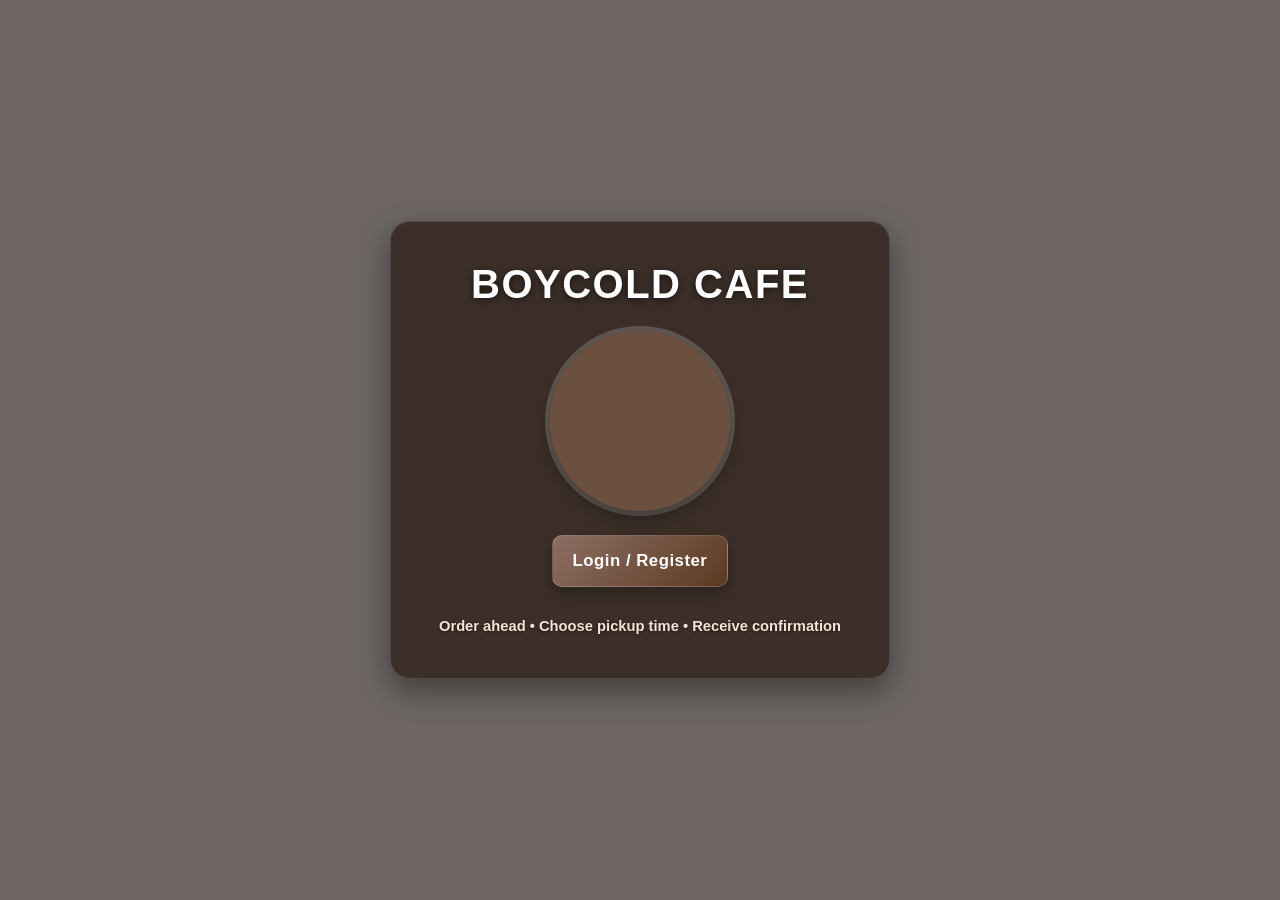
==== boycold-cafe-preordering-system/index.html @ 698cb23b "Add files via upload" ====
<!DOCTYPE html>
<html lang="en">
<head>
    <meta charset="UTF-8">
    <meta name="viewport" content="width=device-width, initial-scale=1.0">
    <title>Boycold Cafe - Home</title>
    <style>
        * {
            box-sizing: border-box;
        }

        body.start-page {
            margin: 0;
            padding: 30px 20px;
            min-height: 100vh;
            display: flex;
            justify-content: center;
            align-items: center;
            font-family: 'Segoe UI', Tahoma, Geneva, Verdana, sans-serif;
            background:
                linear-gradient(
                    rgba(30, 20, 15, 0.65),
                    rgba(30, 20, 15, 0.65)
                ),
                url('images/bg.jpg');
            background-size: cover;
            background-position: center;
            background-repeat: no-repeat;
            background-attachment: fixed;
        }

        .start-container {
            width: 100%;
            max-width: 500px;
            display: flex;
            flex-direction: column;
            align-items: center;
            text-align: center;
            gap: 24px;
            background: rgba(45, 30, 22, 0.75);
            padding: 40px 30px;
            border-radius: 20px;
            box-shadow: 0 12px 30px rgba(0, 0, 0, 0.4);
            border: 1px solid rgba(255, 255, 255, 0.12);
            backdrop-filter: blur(5px);
        }

        .start-title {
            margin: 0;
            color: #ffffff;
            font-size: 2.5rem;
            font-weight: 800;
            letter-spacing: 1.5px;
            text-shadow: 0 2px 8px rgba(0, 0, 0, 0.6);
        }

        .logo-circle {
            width: 180px;
            height: 180px;
            background:
                #6B4F3F
                url('images/boycold logo.png')
                no-repeat
                center / contain;
            border-radius: 50%;
            box-shadow:
                0 8px 20px rgba(0, 0, 0, 0.35),
                0 0 0 5px rgba(255, 255, 255, 0.2);
        }
        }

        .login-btn-container {
            width: 100%;
            max-width: 300px;
        }

        .login-btn {
            display: block;
            width: 100%;
            padding: 15px 20px;
            background: linear-gradient(135deg, #8D6E63 0%, #5c3a21 100%);
            color: #fff;
            text-decoration: none;
            border-radius: 10px;
            font-size: 1.05rem;
            font-weight: 700;
            letter-spacing: 0.5px;
            box-shadow: 0 6px 15px rgba(0, 0, 0, 0.3);
            transition: all 0.3s ease;
            border: 1px solid rgba(255, 255, 255, 0.15);
        }

        .login-btn:hover {
            background: linear-gradient(135deg, #a17f72 0%, #7b4e2d 100%);
            transform: translateY(-3px);
            box-shadow: 0 8px 20px rgba(0, 0, 0, 0.4);
        }

        .login-btn:active {
            transform: translateY(0);
            box-shadow: 0 3px 8px rgba(0, 0, 0, 0.3);
        }

        .bottom-banner {
            margin: 4px 0 0;
            color: #f3e5d8;
            font-size: 0.92rem;
            font-weight: 600;
            line-height: 1.5;
            text-shadow: 0 1px 3px rgba(0, 0, 0, 0.5);
        }

        /* Tablet */
        @media (max-width: 600px) {
            body.start-page {
                padding: 25px 18px;
            }

            .start-container {
                padding: 30px 20px;
                gap: 20px;
            }

            .start-title {
                font-size: 2.1rem;
                letter-spacing: 1px;
            }

            .logo-circle {
                width: 150px;
                height: 150px;
            }

            .login-btn-container {
                max-width: 280px;
            }
        }

        /* Mobile */
        @media (max-width: 400px) {
            .start-title {
                font-size: 1.8rem;
            }

            .logo-circle {
                width: 130px;
                height: 130px;
            }

            .login-btn-container {
                max-width: 260px;
            }

            .login-btn {
                padding: 13px 15px;
                font-size: 1rem;
            }

            .bottom-banner {
                font-size: 0.82rem;
            }
        }
    </style>
</head>

<body class="start-page">

    <div class="start-container">

        <h1 class="start-title">
            BOYCOLD CAFE
        </h1>

        <div class="logo-circle"></div>

        <div class="login-btn-container">
            <a href="login.html" class="login-btn">
                Login / Register
            </a>
        </div>

        <div class="bottom-banner">
            Order ahead • Choose pickup time • Receive confirmation
        </div>

    </div>

</body>
</html>
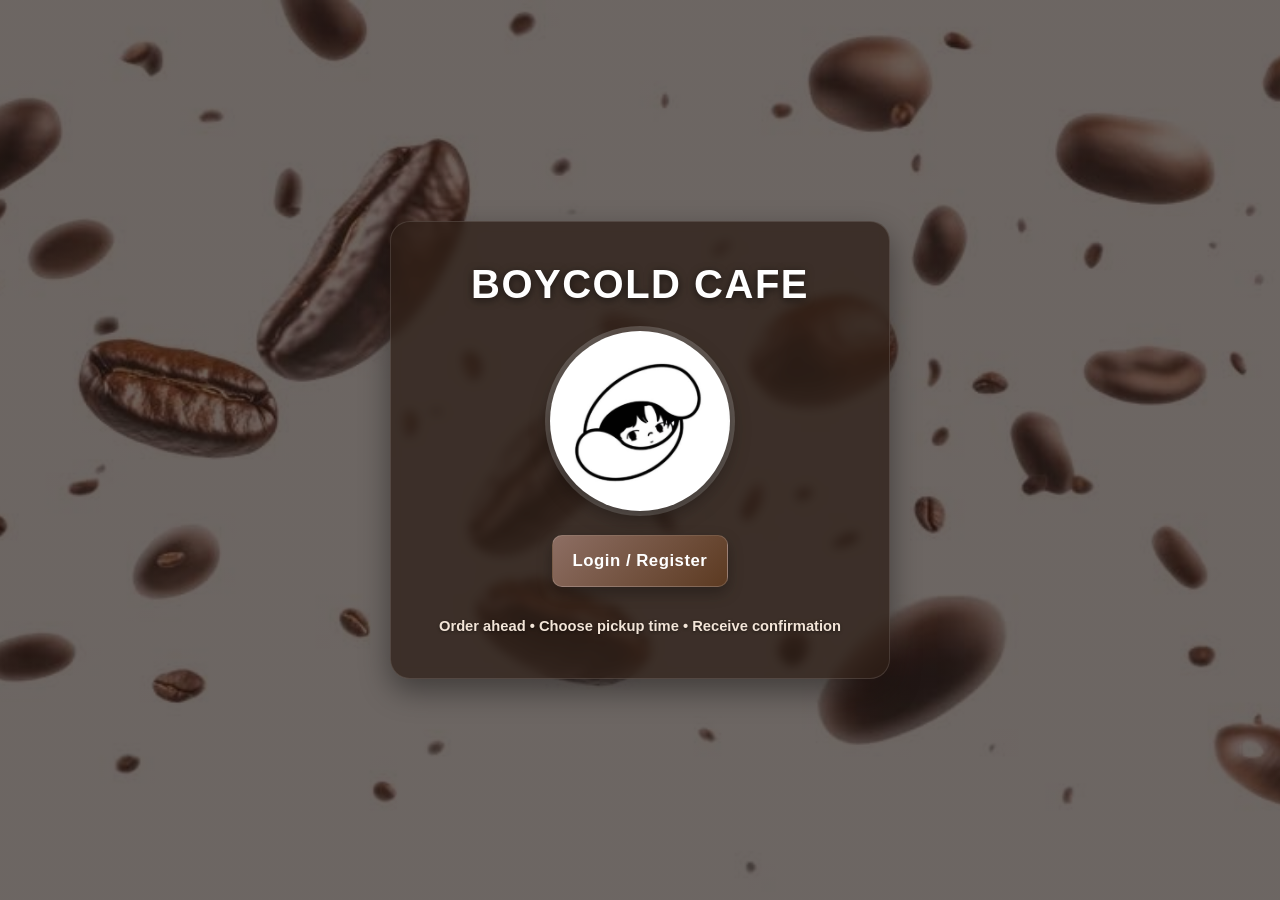
==== commit 0be576f5: "Update index.html" ====
--- a/boycold-cafe-preordering-system/index.html
+++ b/boycold-cafe-preordering-system/index.html
@@ -59,7 +59,7 @@
             height: 180px;
             background:
                 #6B4F3F
-                url('images/boycold logo.png')
+                url('images/BoyCold logo.png')
                 no-repeat
                 center / contain;
             border-radius: 50%;
@@ -186,4 +186,4 @@
     </div>
 
 </body>
-</html>+</html>
